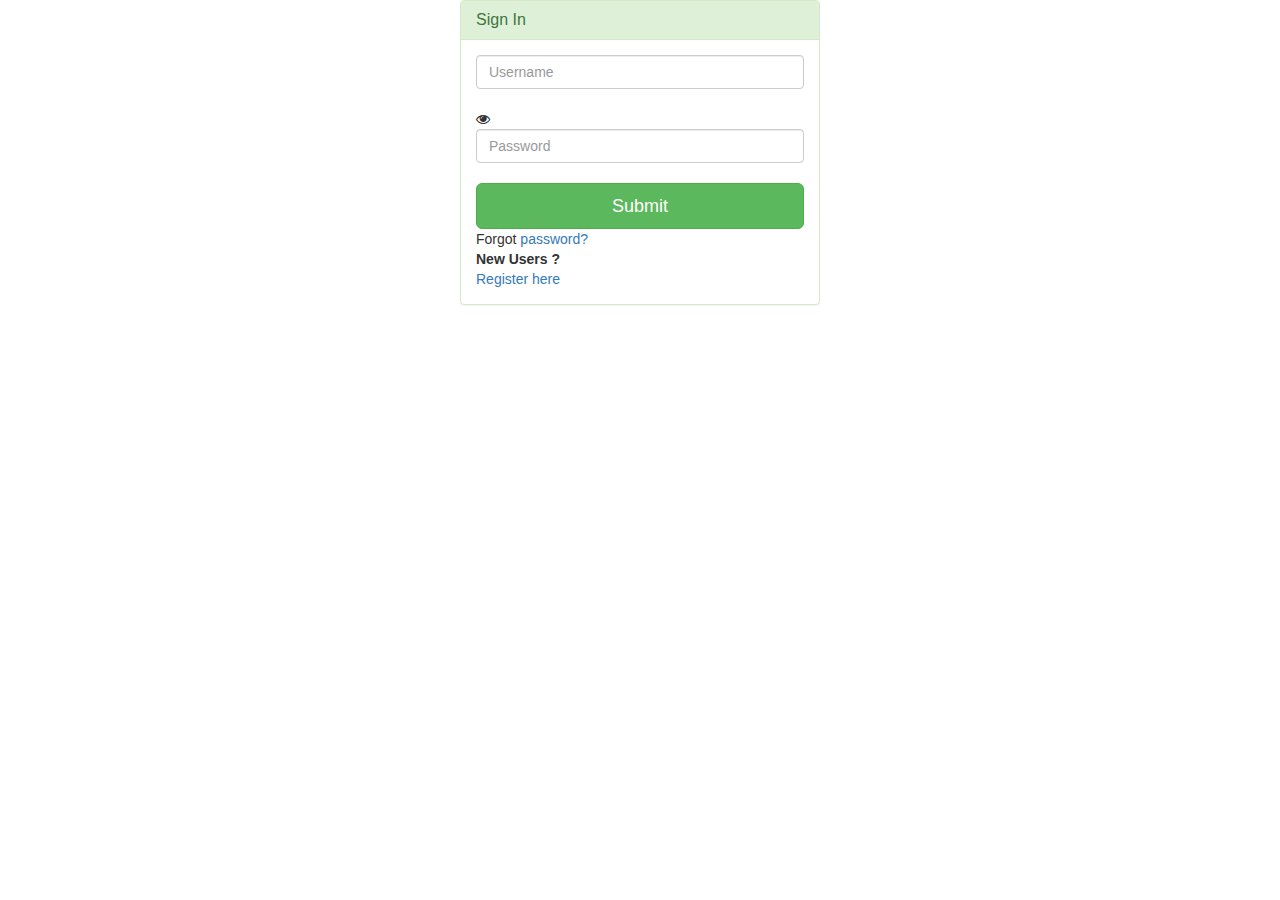
==== index.html @ ca88afad "Update index.html" ====
<!DOCTYPE html>
<html>
    <head lang="en">
    <title>Inventory Management</title>
    <meta charset="utf-8">
    <meta name="viewport" content="width=device-width, initial-scale=1">
    <head>
    <link rel="stylesheet" href="https://maxcdn.bootstrapcdn.com/bootstrap/3.3.7/css/bootstrap.min.css">
    <link rel="stylesheet" href="https://cdnjs.cloudflare.com/ajax/libs/font-awesome/4.7.0/css/font-awesome.min.css">
    <link rel="stylesheet" href="style.css"/>
    <title>Login</title>


    </head>

    <body>

    <div class="container">
        <div class="row">
            <div class="col-md-4 col-md-offset-4">
                <div class="login-panel panel panel-success">
                    <div class="panel-heading">
                        <h1 class="panel-title">Sign In</h1>
                    </div>

                    <div class="panel-body">
                        <form action="index.html" name="form">
                        <fieldset>
                            <div>
                            <input class="form-control" id="user" placeholder="Username" type="username" pattern="^\S+$" minlength="6" required/>                        
                            </div><br/>

                            <div>
                            <i class="fa fa-eye" id="togglePassword"></i>
                            <input  type="password" class="form-control" id="id_password" name="text" placeholder="Password" required/>
                            </div><br/>

                            <input class="btn btn-lg btn-success btn-block" type="submit" name="submit" value="Submit"  onclick="return checkData()">
                            <div class="right">
                                <span>Forgot <a href="#">password?</a></span>
                            </div>
                            </fieldset>
                            <div class="new">
                                <b>New Users ?</b><br><a href="signup.html">Register here</a>
                            </div>
                        </form>
                    </div>
                </div>
            </div>
        </div>
    </div>

    <script src="App.js"></script>
    </body>

</html>
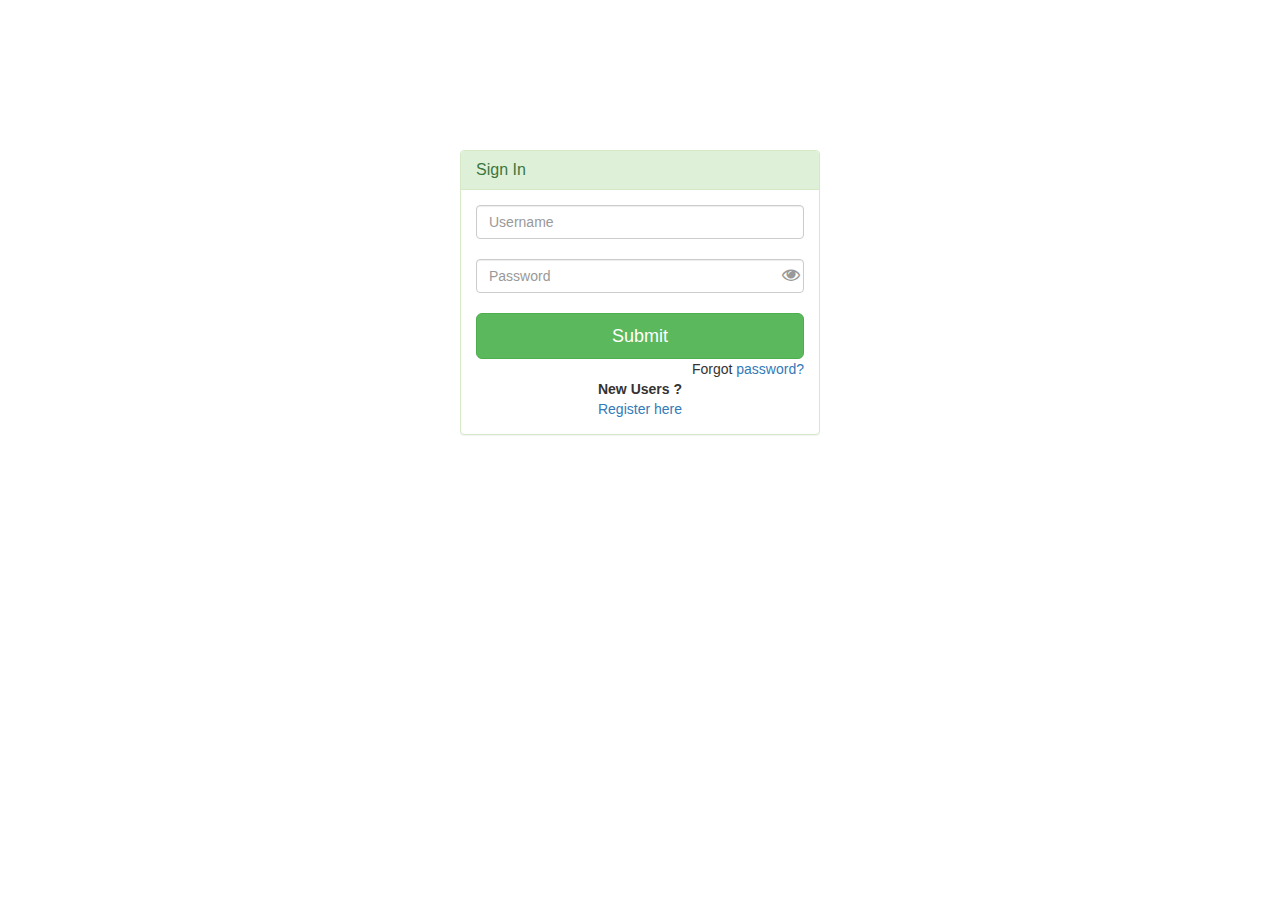
==== commit 691ef3bb: "Update index.html" ====
--- a/index.html
+++ b/index.html
@@ -7,7 +7,7 @@
     <head>
     <link rel="stylesheet" href="https://maxcdn.bootstrapcdn.com/bootstrap/3.3.7/css/bootstrap.min.css">
     <link rel="stylesheet" href="https://cdnjs.cloudflare.com/ajax/libs/font-awesome/4.7.0/css/font-awesome.min.css">
-    <link rel="stylesheet" href="style.css"/>
+    <link rel="stylesheet" href="styles.css"/>
     <title>Login</title>
 
 
--- a/styles.css
+++ b/styles.css
@@ -0,0 +1,67 @@
+.login-panel {
+    margin-top: 150px;
+   }
+   
+   body{
+    background-image: url(image/img3.jpg);
+    display: block;
+    background-attachment: fixed;
+     background-position: center;
+    background-repeat: no-repeat;
+   }
+   
+   .fa{
+     position: absolute;
+     right: 35px;
+     margin-top: 7px;
+     font-size: 18px;
+     cursor: pointer;
+     color: #999;
+   }           
+   
+   .fa.active{
+     color: dodgerblue;
+   }
+   
+   .new{
+       text-align: center;
+   }
+   .right{
+       text-align: right;
+   }
+
+
+   #test
+{
+    text-transform: uppercase;
+    background-image: linear-gradient(
+        -225deg,
+        #231557 0%,
+        #44107a 29%,
+        #ff1361 67%,
+        #fff800 100%
+    );
+    background-size: auto auto;
+    background-clip: border-box;
+    background-size: 200% auto;
+    color: #fff;
+    background-clip: text;
+    /* text-fill-color: transparent; */
+    -webkit-background-clip: text;
+    -webkit-text-fill-color: transparent;
+    animation: textclip 2s linear infinite;
+    display: inline-block;
+    font-size: 190px;
+    margin-top: 225px;
+}
+
+@keyframes textclip {
+    to {
+    background-position: 200% center;
+    }
+}
+
+
+
+
+
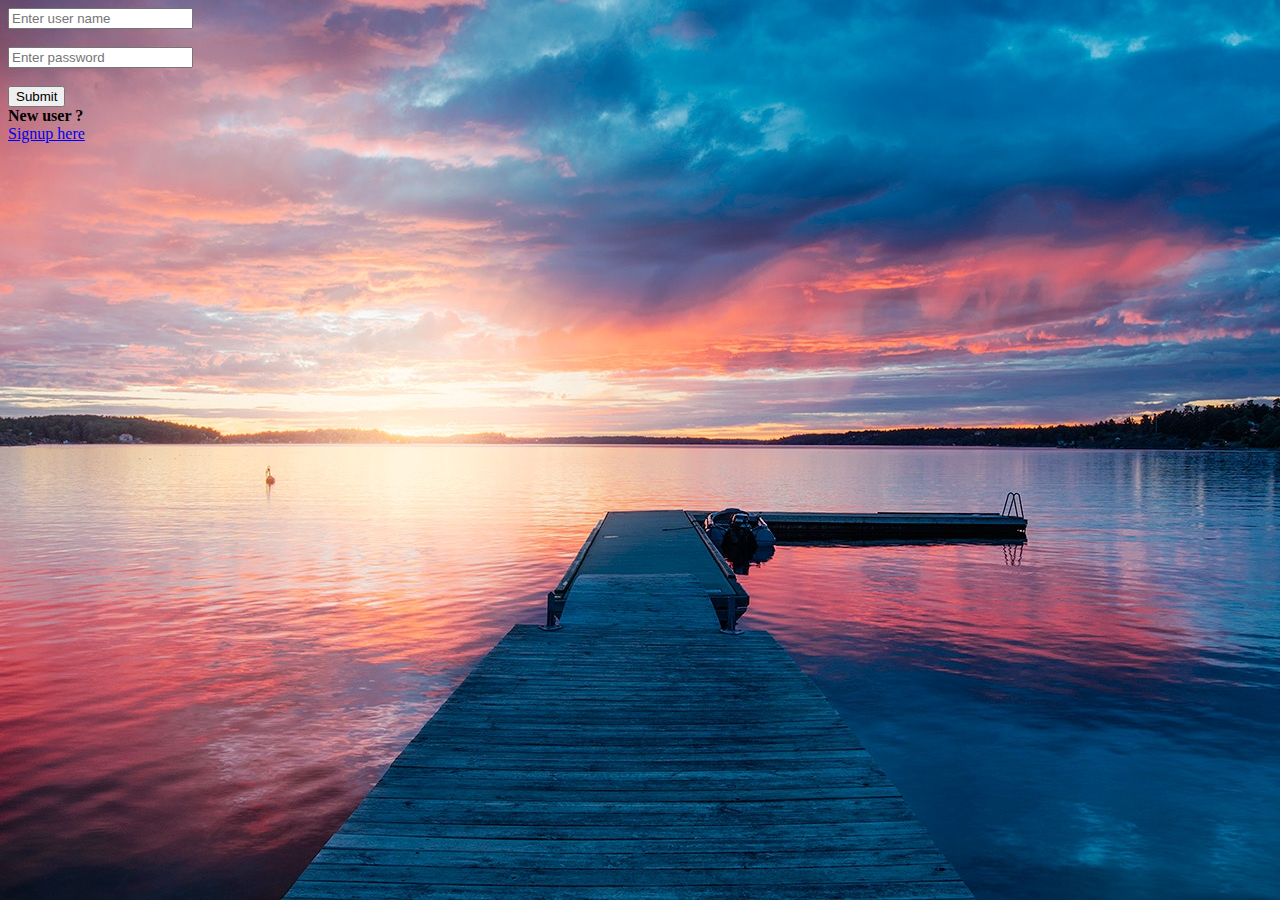
==== commit 82a2cf61: "Update index.html" ====
--- a/index.html
+++ b/index.html
@@ -1,58 +1,37 @@
 <!DOCTYPE html>
-<html>
-    <head lang="en">
-    <title>Inventory Management</title>
-    <meta charset="utf-8">
-    <meta name="viewport" content="width=device-width, initial-scale=1">
-    <head>
-    <link rel="stylesheet" href="https://maxcdn.bootstrapcdn.com/bootstrap/3.3.7/css/bootstrap.min.css">
-    <link rel="stylesheet" href="https://cdnjs.cloudflare.com/ajax/libs/font-awesome/4.7.0/css/font-awesome.min.css">
+<html lang="en">
+<head>
+    <meta charset="UTF-8">
+    <meta http-equiv="X-UA-Compatible" content="IE=edge">
+    <meta name="viewport" content="width=device-width, initial-scale=1.0">
+    <title>Login Validation</title>
+    <link href="https://emoji-css.afeld.me/emoji.css" rel="stylesheet">
     <link rel="stylesheet" href="styles.css"/>
-    <title>Login</title>
 
+    <script>
 
-    </head>
-
+    </script>
+</head>
     <body>
 
-    <div class="container">
-        <div class="row">
-            <div class="col-md-4 col-md-offset-4">
-                <div class="login-panel panel panel-success">
-                    <div class="panel-heading">
-                        <h1 class="panel-title">Sign In</h1>
-                    </div>
+            <div class="container">
 
-                    <div class="panel-body">
-                        <form action="index.html" name="form">
-                        <fieldset>
-                            <div>
-                            <input class="form-control" id="user" placeholder="Username" type="username" pattern="^\S+$" minlength="6" required/>                        
-                            </div><br/>
+                <form name="myForm" action="index.html">
+                <i class="em em-name_badge" aria-role="presentation" aria-label="NAME BADGE"></i>
+                <input type="text" id="fname" placeholder="Enter user name" required><br><br>
 
-                            <div>
-                            <i class="fa fa-eye" id="togglePassword"></i>
-                            <input  type="password" class="form-control" id="id_password" name="text" placeholder="Password" required/>
-                            </div><br/>
+                <i class="em em-secret" aria-role="presentation" aria-label="CIRCLED IDEOGRAPH SECRET"></i>
+                <input type="password" id="fpassword" placeholder="Enter password" required><br><br>
 
-                            <input class="btn btn-lg btn-success btn-block" type="submit" name="submit" value="Submit"  onclick="return checkData()">
-                            <div class="right">
-                                <span>Forgot <a href="#">password?</a></span>
-                            </div>
-                            </fieldset>
-                            <div class="new">
-                                <b>New Users ?</b><br><a href="signup.html">Register here</a>
-                            </div>
-                        </form>
-                    </div>
+                <button type="submit" value="submit" onclick="return checkData()">Submit</button>
+
+                <div class="login">
+                    <b>New user ?</b> <br></b><a href="registration.html">Signup here</a>
                 </div>
+
+                </form>
             </div>
-        </div>
-    </div>
+            <script src="validation.js"></script>
 
-    <script src="App.js"></script>
     </body>
-
 </html>
-
-
--- a/styles.css
+++ b/styles.css
@@ -3,7 +3,7 @@
    }
    
    body{
-    background-image: url(image/img3.jpg);
+    background-image: url(img3.jpg);
     display: block;
     background-attachment: fixed;
      background-position: center;
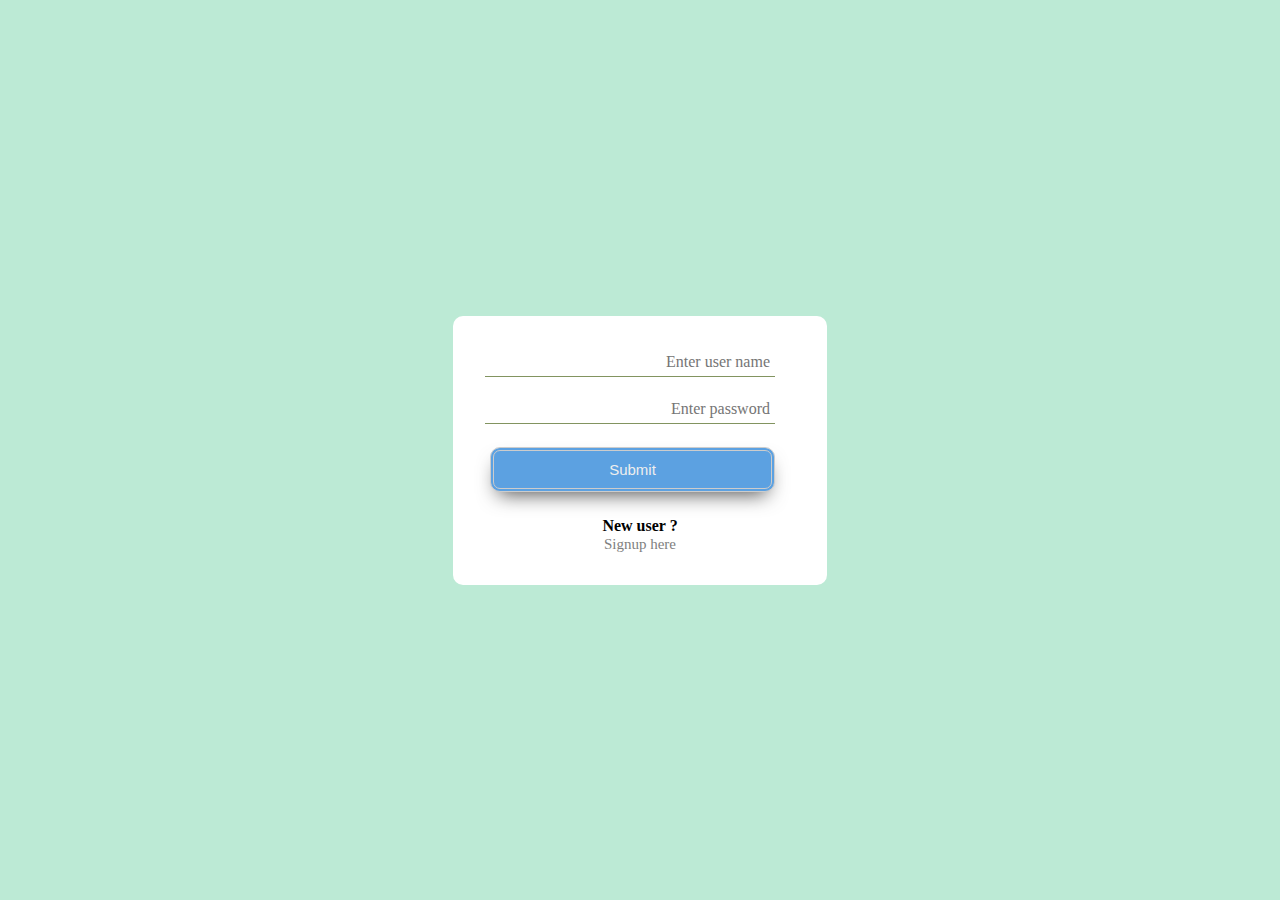
==== commit 2e6dddcd: "Update index.html" ====
--- a/index.html
+++ b/index.html
@@ -16,7 +16,7 @@
 
             <div class="container">
 
-                <form name="myForm" action="index.html">
+                <form name="myForm" action="index1.html">
                 <i class="em em-name_badge" aria-role="presentation" aria-label="NAME BADGE"></i>
                 <input type="text" id="fname" placeholder="Enter user name" required><br><br>
 
@@ -26,12 +26,12 @@
                 <button type="submit" value="submit" onclick="return checkData()">Submit</button>
 
                 <div class="login">
-                    <b>New user ?</b> <br></b><a href="registration.html">Signup here</a>
+                    <b>New user ?</b> <br></b><a href="signup.html">Signup here</a>
                 </div>
 
                 </form>
             </div>
-            <script src="validation.js"></script>
+            <script src="App.js"></script>
 
     </body>
 </html>
--- a/styles.css
+++ b/styles.css
@@ -1,67 +1,97 @@
-.login-panel {
-    margin-top: 150px;
-   }
-   
-   body{
-    background-image: url(img3.jpg);
-    display: block;
-    background-attachment: fixed;
-     background-position: center;
-    background-repeat: no-repeat;
-   }
-   
-   .fa{
-     position: absolute;
-     right: 35px;
-     margin-top: 7px;
-     font-size: 18px;
-     cursor: pointer;
-     color: #999;
-   }           
-   
-   .fa.active{
-     color: dodgerblue;
-   }
-   
-   .new{
-       text-align: center;
-   }
-   .right{
-       text-align: right;
-   }
+*{
+    padding: 0;
+    margin: 0;
+    box-sizing: border-box;
+}
+body{
+    background-color: #bcead5;
+    display: grid;
+    place-items: center;
+    min-height: 100vh;
 
-
-   #test
-{
-    text-transform: uppercase;
-    background-image: linear-gradient(
-        -225deg,
-        #231557 0%,
-        #44107a 29%,
-        #ff1361 67%,
-        #fff800 100%
-    );
-    background-size: auto auto;
-    background-clip: border-box;
-    background-size: 200% auto;
-    color: #fff;
-    background-clip: text;
-    /* text-fill-color: transparent; */
-    -webkit-background-clip: text;
-    -webkit-text-fill-color: transparent;
-    animation: textclip 2s linear infinite;
-    display: inline-block;
-    font-size: 190px;
-    margin-top: 225px;
 }
 
-@keyframes textclip {
-    to {
-    background-position: 200% center;
-    }
+.container{            
+    display: grid;
+    place-items: center;
+    max-width: 450px;
+    max-height: 450px;
+    background-color: white;
+    padding: 2rem;
+    border-radius: 10px;
+}
+
+input{
+    all: unset;
+    border-bottom: 1px solid #829460;
+    width: 280px;
+    margin-right: 20px;
+    padding: 5px;
+    text-align: right;
+
+}
+button{
+    display: inline-block;
+    background-color: #5ca1e1;
+    border-radius: 10px;
+    border: 4px double #cccccc;
+    color: #eeeeee;
+    text-align: center;
+    font-size: 15px;
+    padding: 10px;
+    width: 285px;
+    transition: all 0.5s;
+    cursor: pointer;
+    margin: 5px;
+    box-shadow: 0 10px 20px -8px rgba(0, 0, 0,.7);
+} 
+.em-email,.em-name_badge,.em-phone,.em-secret{
+    position:absolute;
+    padding: 12px;
+} 
+
+.login{
+    text-align: center;
+    margin-top: 20px;
+
+}
+
+a
+{
+    font-size: 15px;
+    text-decoration: none;
+    color: #808080;
+}
+            
+a:hover
+{
+    font-size: 15px;
+    color: #f00;
+    text-decoration: none;
+}
+            
+a:active
+{
+    font-size: 15px;
+    text-decoration: none;
+    color: #000;
+}
+.green-color{
+    color: blue;
+    font-size: 78.73em;
+}
+
+.main{
+    display: grid;
+    place-items: center;
+    margin-bottom: 10%;
+    border-radius: 20px;
+    box-shadow: 0 4px 8px 0 rgba(0, 0, 0, 0.2), 0 6px 20px 0 rgba(0, 0, 0, 0.19);
+    min-height: 20vh;
+    min-width: 50vh;
+    background-color: white;
 }
 
 
 
 
-
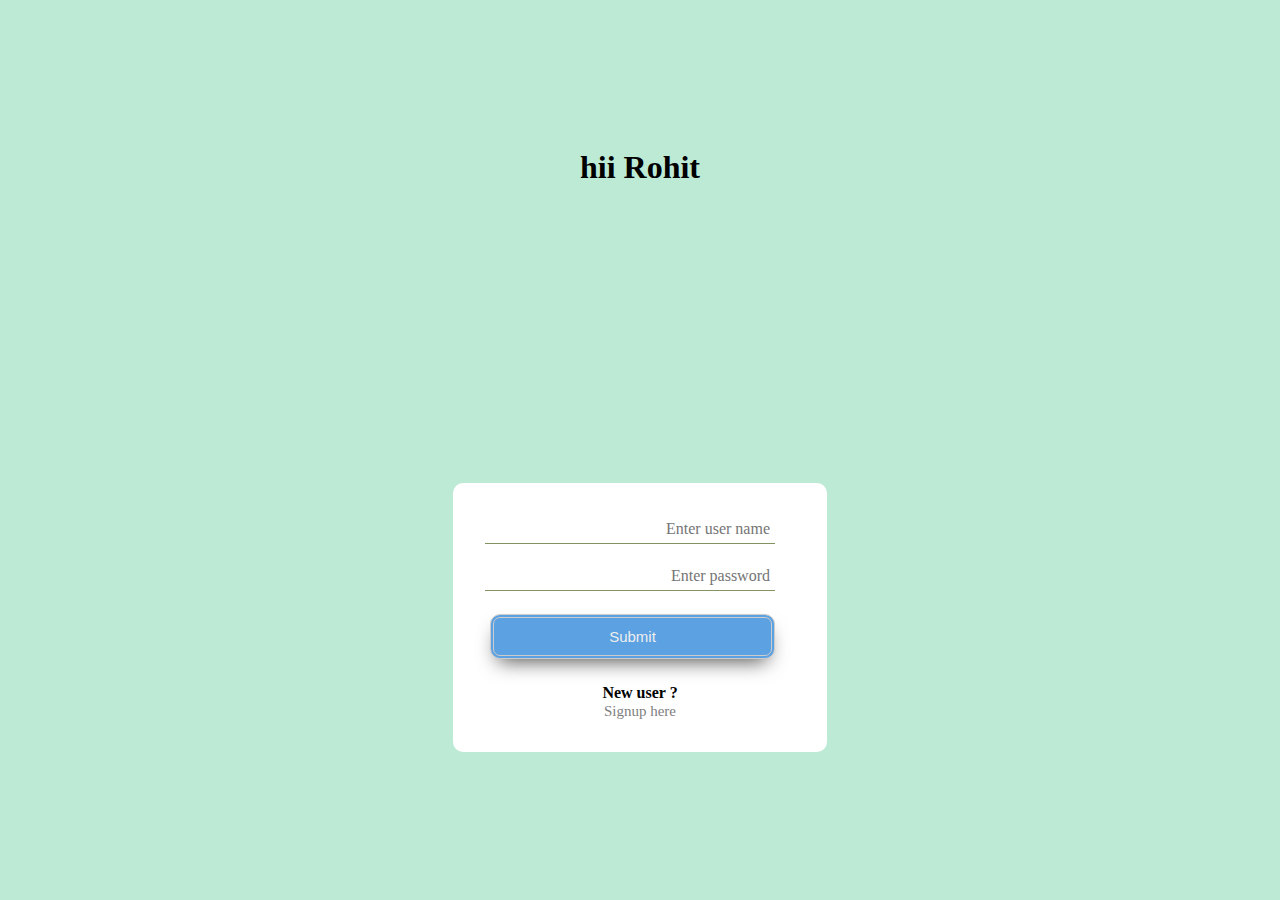
==== commit d4c2edeb: "I was add new h1 tag" ====
--- a/index.html
+++ b/index.html
@@ -13,7 +13,7 @@
     </script>
 </head>
     <body>
-
+            <h1>hii Rohit</h1>
             <div class="container">
 
                 <form name="myForm" action="index1.html">
@@ -22,6 +22,7 @@
 
                 <i class="em em-secret" aria-role="presentation" aria-label="CIRCLED IDEOGRAPH SECRET"></i>
                 <input type="password" id="fpassword" placeholder="Enter password" required><br><br>
+                <p id="psw"></p>
 
                 <button type="submit" value="submit" onclick="return checkData()">Submit</button>
 
--- a/styles.css
+++ b/styles.css
@@ -92,6 +92,7 @@
     background-color: white;
 }
 
-
-
-
+#psw, #usrnm, #usremail, #usrcontact, #usrpsw, #cpsw{
+    color: red;
+    text-align: center;
+}
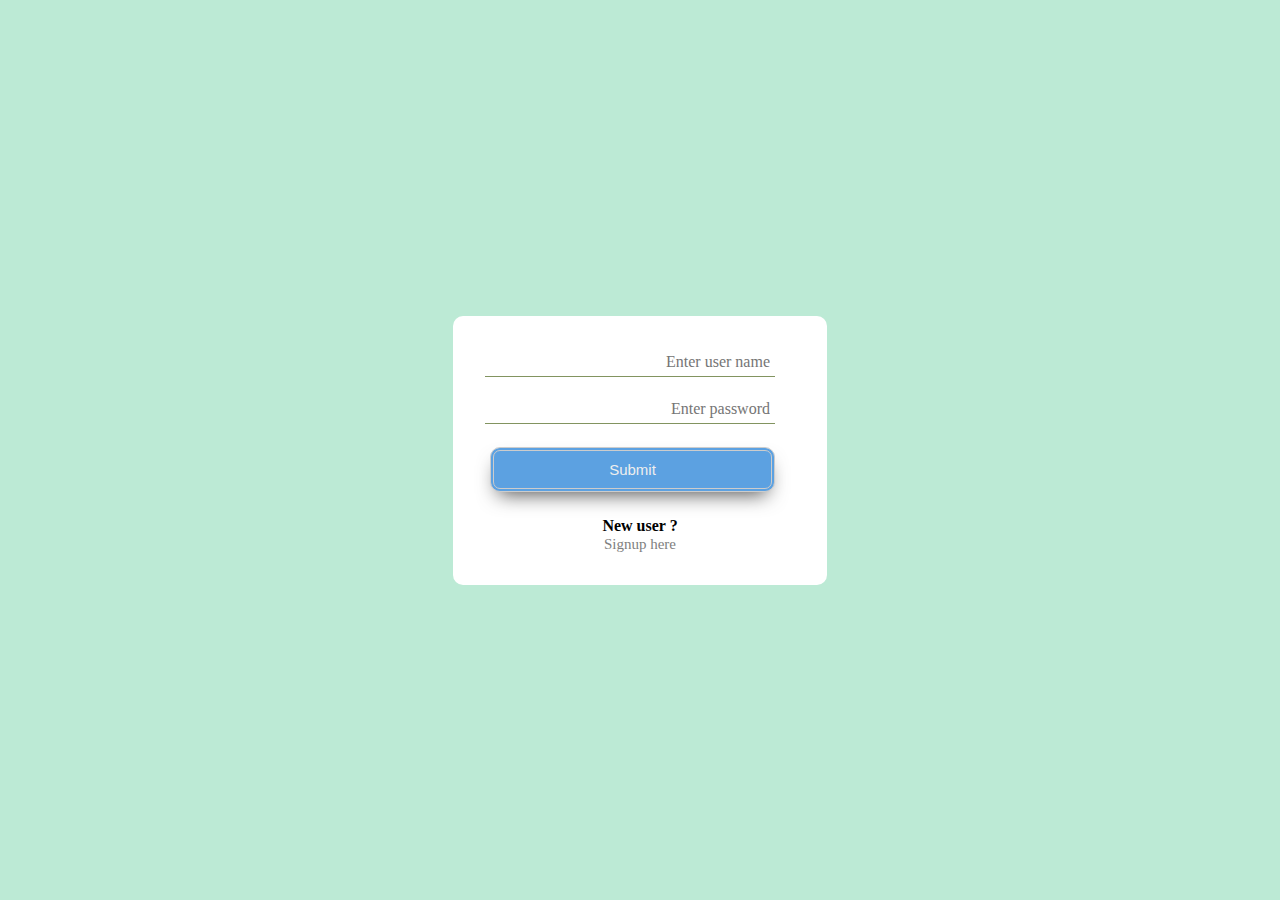
==== commit 4e9ed27d: "remove h1 tag" ====
--- a/index.html
+++ b/index.html
@@ -13,7 +13,7 @@
     </script>
 </head>
     <body>
-            <h1>hii Rohit</h1>
+
             <div class="container">
 
                 <form name="myForm" action="index1.html">
